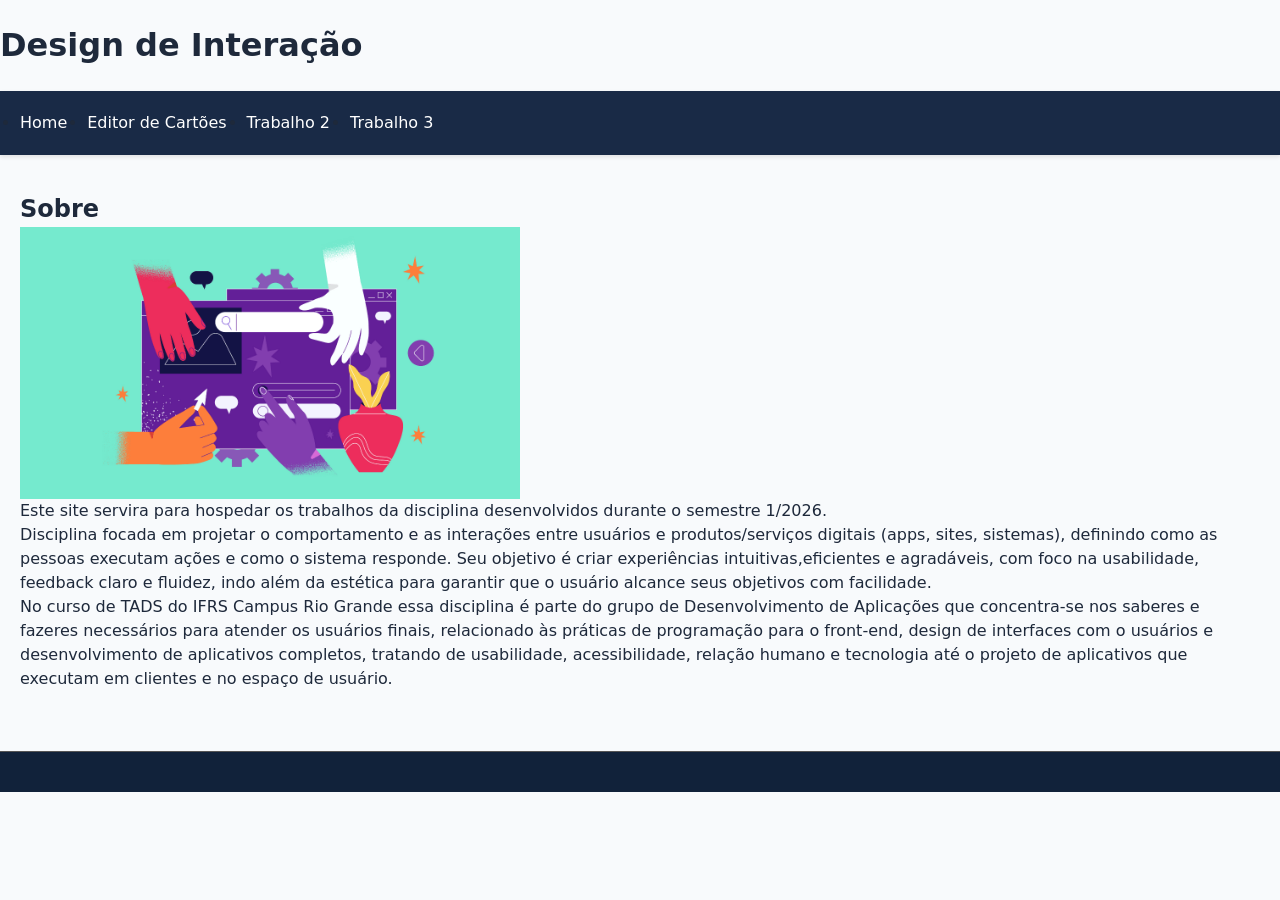
==== index.html @ 145cc91b "header web comp" ====
<!DOCTYPE html>
<html lang="pt-br">
<head>
    <meta charset="UTF-8">
    <meta name="viewport" content="width=device-width, initial-scale=1.0">
    <title>Repositorio de trabalhos</title>
    <link rel="stylesheet" href="estilo/estilo.css">

</head>
<body>

   
 <meu-header></meu-header>

    <main>
        <section>

            <h1>Sobre</h1>

            <div class="img-interacao">
                <picture>
                    <source 
                        srcset="./img/interacao.webp" 
                        type="image/webp"
                        media="(min-width: 1200px)">
                    <source 
                        srcset="./img/interacao.webp" 
                        type="image/webp"
                        media="(min-width: 800px)">
                    <img 
                        src="./img/interacao.webp" 
                        fetchpriority="low" 
                        alt="imagem" 
                        width="500" 
                        height="300">
                </picture>
            </div>

            <div class="textos">

                <p>
                    Este site servira para hospedar os trabalhos da disciplina
                    desenvolvidos durante o semestre 1/2026.
                </p>

                <p>
                    Disciplina focada em projetar o comportamento
                    e as interações entre usuários e produtos/serviços digitais
                    (apps, sites, sistemas), definindo como as pessoas executam 
                    ações e como o sistema responde. Seu objetivo é criar experiências 
                    intuitivas,eficientes e agradáveis, com foco na usabilidade, 
                    feedback claro e fluidez, indo além da estética para garantir que
                    o usuário alcance seus objetivos com facilidade.
                </p>

                <p>No curso de TADS do IFRS Campus Rio Grande essa disciplina é
                    parte do grupo de Desenvolvimento de Aplicações que concentra-se nos 
                    saberes e fazeres
                    necessários para atender os usuários finais, relacionado às práticas de
                    programação para o front-end, design de interfaces com o usuários e
                    desenvolvimento de aplicativos completos, tratando de usabilidade,
                    acessibilidade, relação humano e tecnologia até o projeto de aplicativos
                    que executam em clientes e no espaço de usuário. </p>
            </div>
           
        </section>

    </main>

    <footer class="footer"></footer>
    <script src="/js/header.js"></script>


    <script src="/js/main.js"></script>

</body>
</html>
---- estilo/estilo.css ----
:root {
    --primary: #2563eb;
    --danger: #ef4444;
    --bg-site: #f8fafc;
    --text-main: #1e293b;
}

* { box-sizing: border-box; margin: 0; padding: 0; }

body {
    font-family: 'Inter', system-ui, sans-serif;
    background-color: var(--bg-site);
    color: var(--text-main);
    line-height: 1.5;
    
}

main {
    padding: 20px;
}

.img-interacao img{
    max-width: 100%;
    height: auto;
    display: block;
}

.editor-layout {
    display: grid;
    grid-template-columns: 350px 1fr;
    gap: 30px;
    max-width: 1200px;
    margin: 30px auto;
    padding: 0 20px;
}

.controls {
    background: white;
    padding: 25px;
    border-radius: 12px;
    box-shadow: 0 4px 6px -1px rgba(0,0,0,0.1);
    height: fit-content;
    position: sticky;
    top: 20px;
}
.controls h2 { 
    margin-bottom: 20px; 
    font-size: 1.5rem; 
}
.global-controls label { 
    display: block; 
    margin: 15px 0 5px; 
    font-size: 0.9rem; 
    font-weight: 600; 
}

.global-controls input[type="file"] { width: 100%; }

.btn-add {
    width: 100%;
    padding: 12px;
    background: var(--primary);
    color: white;
    border: none;
    border-radius: 6px;
    cursor: pointer;
    margin-top: 20px;
    font-weight: bold;
    transition: background 0.2s;
}
.btn-add:hover { background: #1d4ed8; }

.btn-danger {
    width: 100%;
    padding: 10px;
    background: none;
    color: var(--danger);
    border: 1px solid var(--danger);
    border-radius: 6px;
    cursor: pointer;
    margin-top: 30px;
    font-weight: 600;
    transition: all 0.2s;
}
.btn-danger:hover { background: var(--danger); color: white; }

hr { border: 0; border-top: 1px solid #e2e8f0; margin: 25px 0; }
.empty-msg { text-align: center; color: #94a3b8; font-style: italic; margin-top: 20px; }

.item-controle {
    background: #efefef;
    padding: 15px;
    border-radius: 8px;
    margin-top: 15px;
    animation: slideIn 0.3s ease;
}

.item-controle input[type="text"] {
    width: 100%;
    padding: 10px;
    margin-bottom: 10px;
    border: 1px solid #cbd5e1;
    border-radius: 4px;
}

.preview { 
    display: flex; 
    justify-content: center; 
    align-items: flex-start; 
}
.cartao-canvas {
    width: 100%;
    max-width: 450px;
    aspect-ratio: 4/5;
    background: white;
    border-radius: 16px;
    box-shadow: 0 20px 25px -5px rgba(0,0,0,0.1), 0 10px 10px -5px rgba(0,0,0,0.04);
    position: relative;
    padding: 30px;
    overflow-y: auto;
    display: flex;
    flex-direction: column;
    gap: 15px;
    transition: background-color 0.3s;
}

.texto-dinamico {
    padding: 10px;
    border: 1px dashed transparent;
    word-wrap: break-word;
    transition: border-

}

.imagem-dinamica {
    max-width: 100%;
    height: auto;
    max-height: 200px;
}

.footer {
    background-color: #11223a;
    color: #fff;
    padding: 20px 0;
    text-align: center;
    margin-top: 40px;
    border-top: 1px solid #555;
}

.footer p {
    margin: 5px 0;
    font-size: 14px;
}

@media (max-width: 768px) {

    .editor-layout {
        display: flex; 
        flex-direction: column; 
        padding: 10px;
        margin: 10px auto;
        gap: 20px;
    }

    .preview {
        order: 1; 
        width: 100%;
    }

    .controls {
        order: 2;
        width: 100%;
        position: relative; 
        top: 0;
    }

    .cartao-canvas {
        max-width: 100%; 
        aspect-ratio: auto;
        min-height: 400px;
    }
}
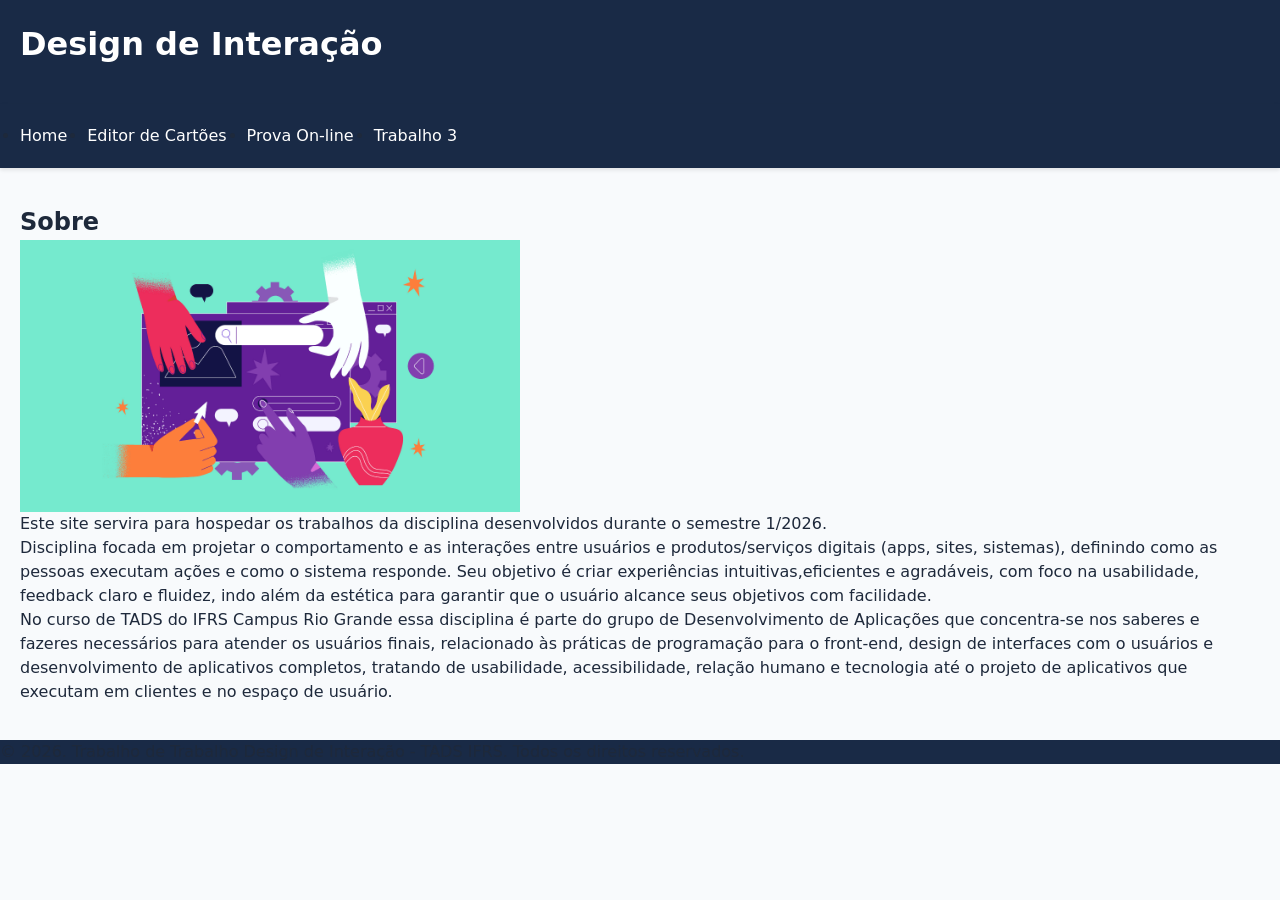
==== commit 93733a24: "footer" ====
--- a/index.html
+++ b/index.html
@@ -67,8 +67,10 @@
 
     </main>
 
-    <footer class="footer"></footer>
+    <meu-footer></meu-footer>
+
     <script src="/js/header.js"></script>
+    <script src="/js/footer.js"></script>
 
 
     <script src="/js/main.js"></script>
--- a/estilo/estilo.css
+++ b/estilo/estilo.css
@@ -114,7 +114,7 @@
     aspect-ratio: 4/5;
     background: white;
     border-radius: 16px;
-    box-shadow: 0 20px 25px -5px rgba(0,0,0,0.1), 0 10px 10px -5px rgba(0,0,0,0.04);
+    box-shadow: 0 20px 25px -0.20px rgba(0,0,0,0.1), 0 10px 10px -5px rgba(0,0,0,0.04);
     position: relative;
     padding: 30px;
     overflow-y: auto;
@@ -138,19 +138,7 @@
     max-height: 200px;
 }
 
-.footer {
-    background-color: #11223a;
-    color: #fff;
-    padding: 20px 0;
-    text-align: center;
-    margin-top: 40px;
-    border-top: 1px solid #555;
-}
 
-.footer p {
-    margin: 5px 0;
-    font-size: 14px;
-}
 
 @media (max-width: 768px) {
 
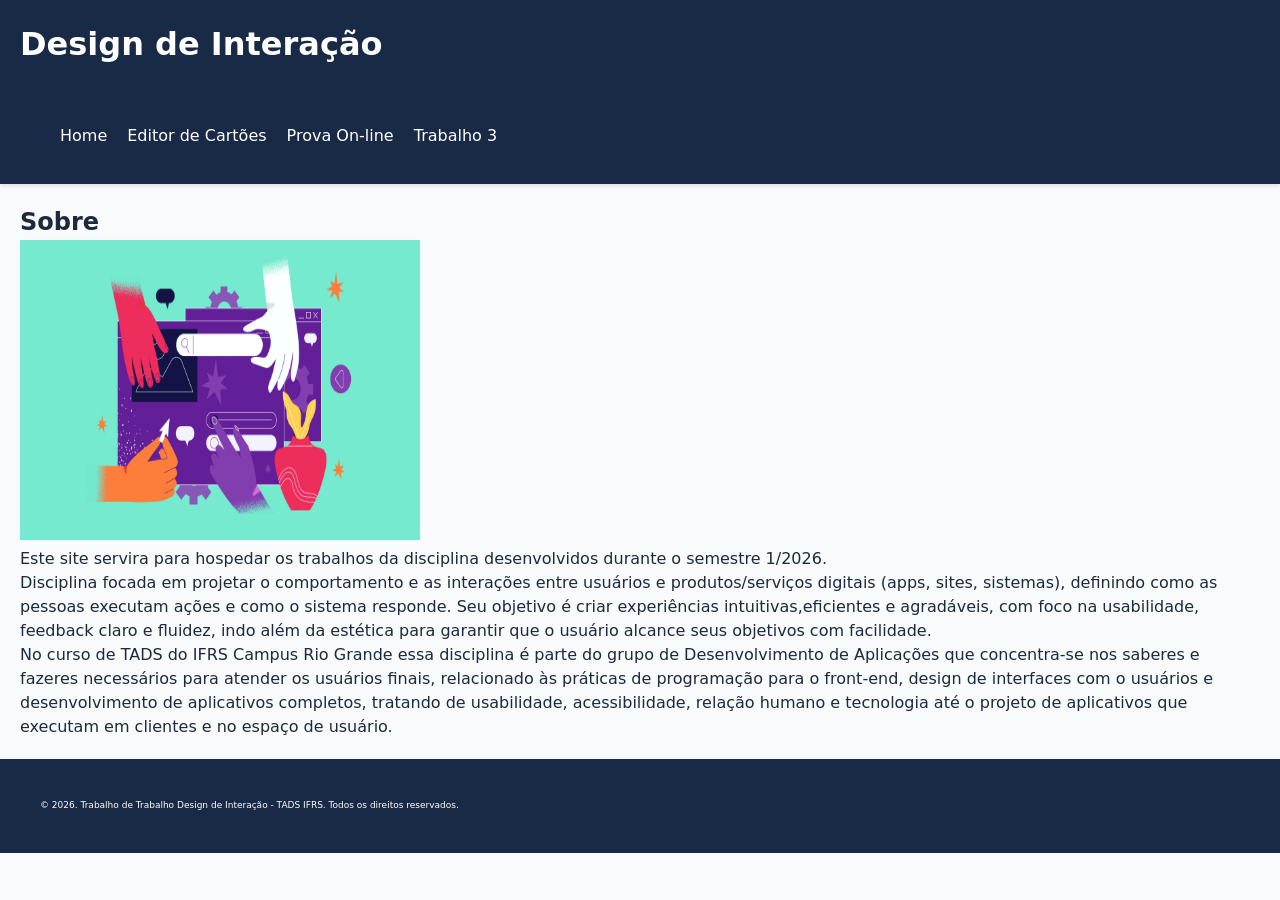
==== commit d9621058: "css fixes" ====
--- a/index.html
+++ b/index.html
@@ -24,14 +24,14 @@
                         type="image/webp"
                         media="(min-width: 1200px)">
                     <source 
-                        srcset="./img/interacao.webp" 
+                        srcset="./img/interacao2.webp" 
                         type="image/webp"
                         media="(min-width: 800px)">
                     <img 
-                        src="./img/interacao.webp" 
+                        src="./img/interacao3.webp" 
                         fetchpriority="low" 
                         alt="imagem" 
-                        width="500" 
+                        width="400" 
                         height="300">
                 </picture>
             </div>
--- a/estilo/estilo.css
+++ b/estilo/estilo.css
@@ -19,126 +19,11 @@
     padding: 20px;
 }
 
-.img-interacao img{
+.img-interacao {
+
     max-width: 100%;
     height: auto;
-    display: block;
 }
-
-.editor-layout {
-    display: grid;
-    grid-template-columns: 350px 1fr;
-    gap: 30px;
-    max-width: 1200px;
-    margin: 30px auto;
-    padding: 0 20px;
-}
-
-.controls {
-    background: white;
-    padding: 25px;
-    border-radius: 12px;
-    box-shadow: 0 4px 6px -1px rgba(0,0,0,0.1);
-    height: fit-content;
-    position: sticky;
-    top: 20px;
-}
-.controls h2 { 
-    margin-bottom: 20px; 
-    font-size: 1.5rem; 
-}
-.global-controls label { 
-    display: block; 
-    margin: 15px 0 5px; 
-    font-size: 0.9rem; 
-    font-weight: 600; 
-}
-
-.global-controls input[type="file"] { width: 100%; }
-
-.btn-add {
-    width: 100%;
-    padding: 12px;
-    background: var(--primary);
-    color: white;
-    border: none;
-    border-radius: 6px;
-    cursor: pointer;
-    margin-top: 20px;
-    font-weight: bold;
-    transition: background 0.2s;
-}
-.btn-add:hover { background: #1d4ed8; }
-
-.btn-danger {
-    width: 100%;
-    padding: 10px;
-    background: none;
-    color: var(--danger);
-    border: 1px solid var(--danger);
-    border-radius: 6px;
-    cursor: pointer;
-    margin-top: 30px;
-    font-weight: 600;
-    transition: all 0.2s;
-}
-.btn-danger:hover { background: var(--danger); color: white; }
-
-hr { border: 0; border-top: 1px solid #e2e8f0; margin: 25px 0; }
-.empty-msg { text-align: center; color: #94a3b8; font-style: italic; margin-top: 20px; }
-
-.item-controle {
-    background: #efefef;
-    padding: 15px;
-    border-radius: 8px;
-    margin-top: 15px;
-    animation: slideIn 0.3s ease;
-}
-
-.item-controle input[type="text"] {
-    width: 100%;
-    padding: 10px;
-    margin-bottom: 10px;
-    border: 1px solid #cbd5e1;
-    border-radius: 4px;
-}
-
-.preview { 
-    display: flex; 
-    justify-content: center; 
-    align-items: flex-start; 
-}
-.cartao-canvas {
-    width: 100%;
-    max-width: 450px;
-    aspect-ratio: 4/5;
-    background: white;
-    border-radius: 16px;
-    box-shadow: 0 20px 25px -0.20px rgba(0,0,0,0.1), 0 10px 10px -5px rgba(0,0,0,0.04);
-    position: relative;
-    padding: 30px;
-    overflow-y: auto;
-    display: flex;
-    flex-direction: column;
-    gap: 15px;
-    transition: background-color 0.3s;
-}
-
-.texto-dinamico {
-    padding: 10px;
-    border: 1px dashed transparent;
-    word-wrap: break-word;
-    transition: border-
-
-}
-
-.imagem-dinamica {
-    max-width: 100%;
-    height: auto;
-    max-height: 200px;
-}
-
-
 
 @media (max-width: 768px) {
 
@@ -167,4 +52,5 @@
         aspect-ratio: auto;
         min-height: 400px;
     }
-}+}
+
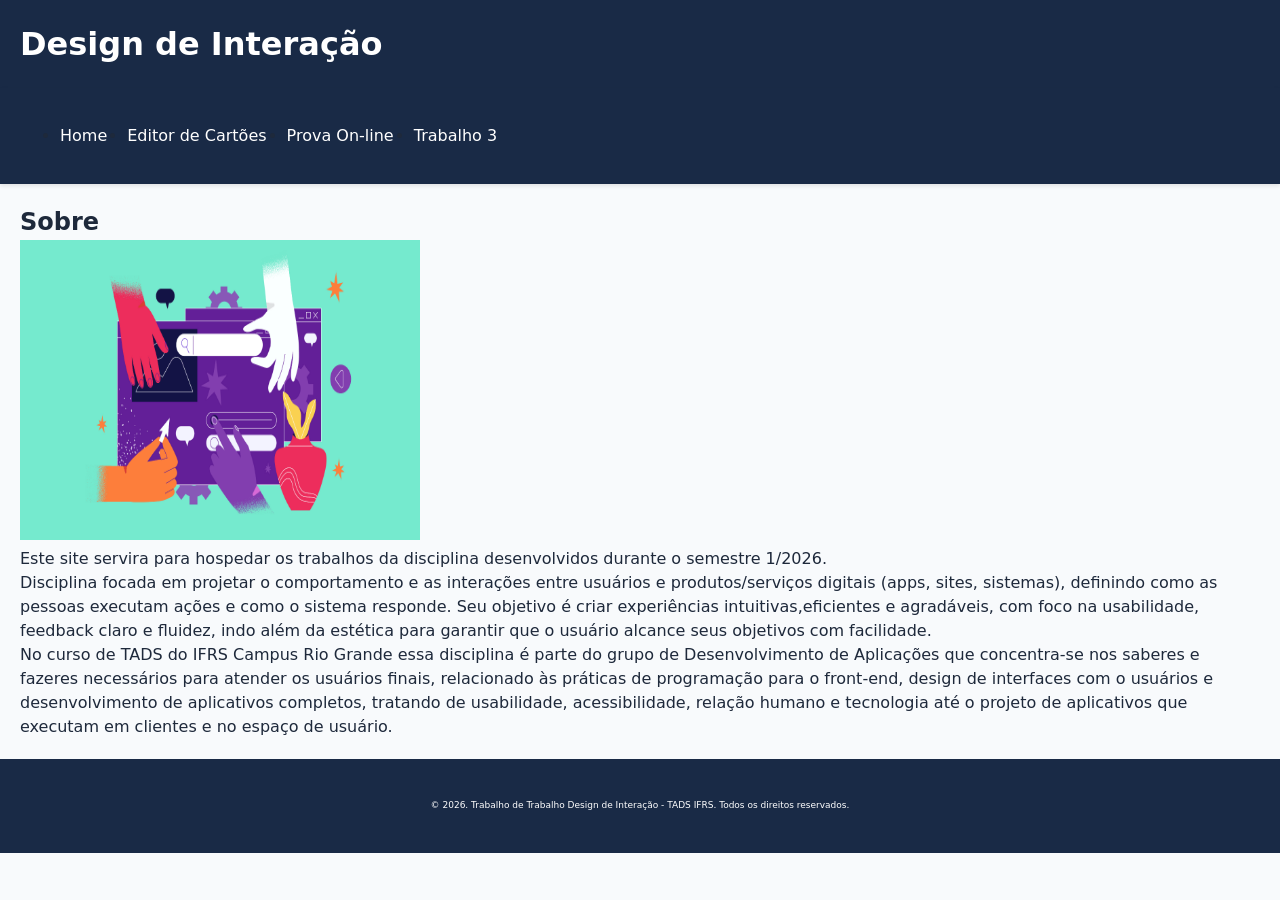
==== commit c55d0e19: "path fixes" ====
--- a/index.html
+++ b/index.html
@@ -69,11 +69,11 @@
 
     <meu-footer></meu-footer>
 
-    <script src="/js/header.js"></script>
-    <script src="/js/footer.js"></script>
+    <script src="js/header.js"></script>
+    <script src="js/footer.js"></script>
 
 
-    <script src="/js/main.js"></script>
+    <script src="js/main.js"></script>
 
 </body>
 </html>
--- a/estilo/estilo.css
+++ b/estilo/estilo.css
@@ -21,8 +21,8 @@
 
 .img-interacao {
 
-    max-width: 100%;
-    height: auto;
+    width: 480px;
+
 }
 
 @media (max-width: 768px) {
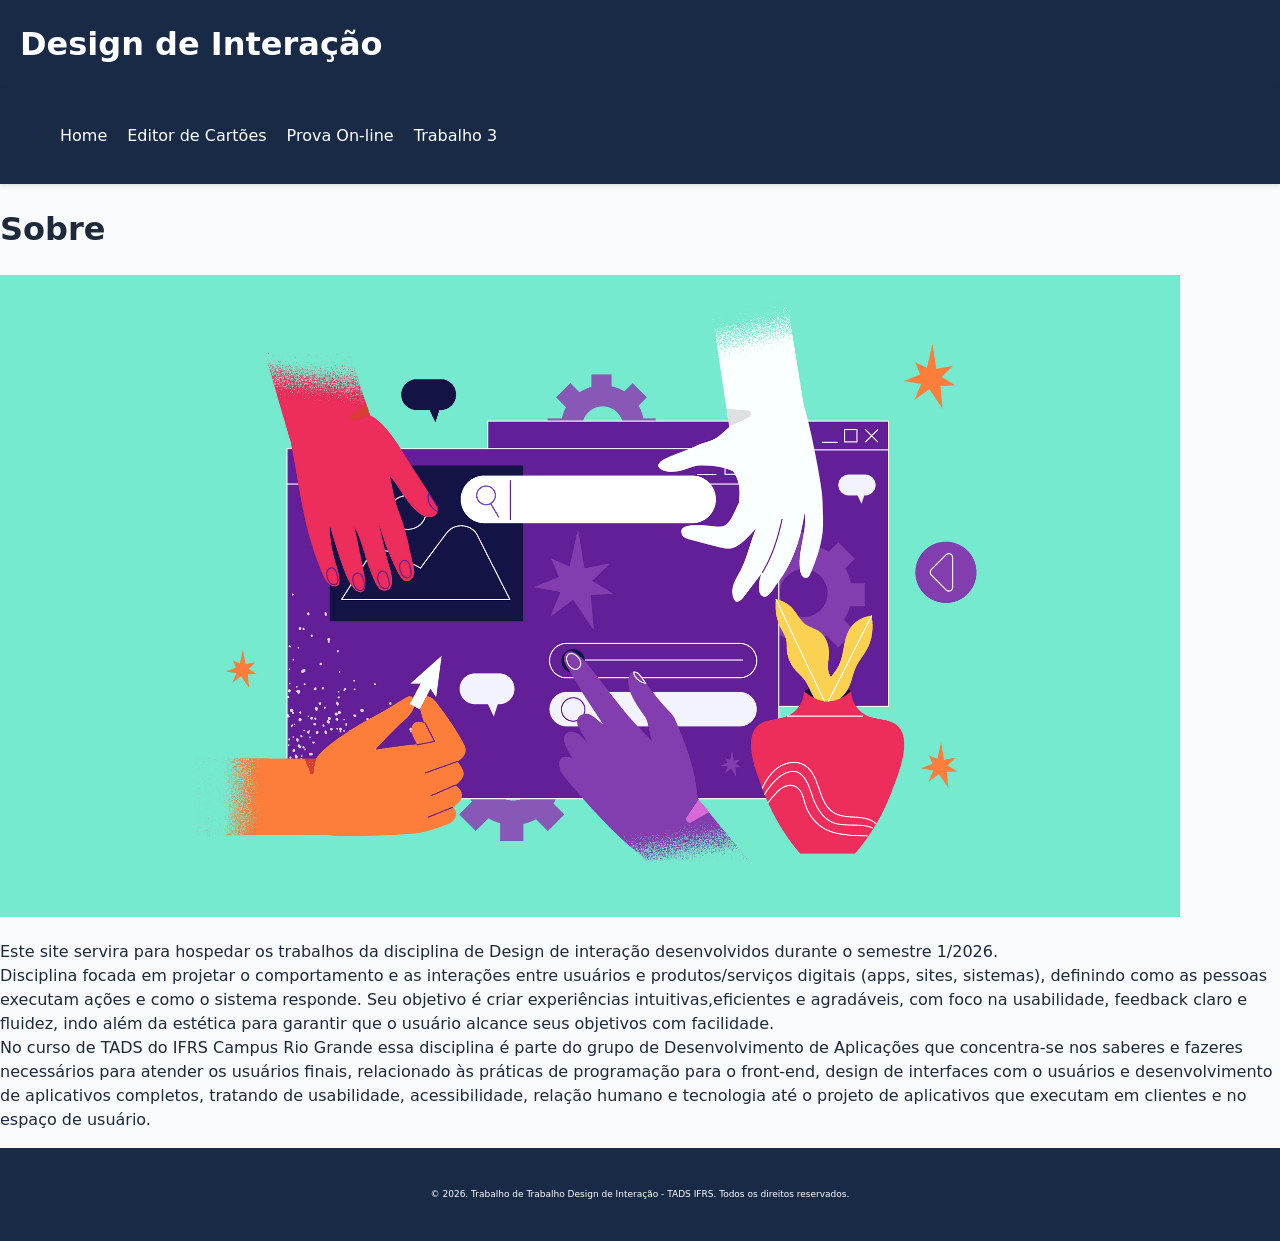
==== commit 7da86e66: "add: template" ====
--- a/index.html
+++ b/index.html
@@ -12,65 +12,58 @@
    
  <meu-header></meu-header>
 
-    <main>
-        <section>
 
-            <h1>Sobre</h1>
+ <!-- onde o componente é usado -->
+    <meu-template>
+        <span slot="titulo">Sobre</span>
+        <img slot="imagem" src="./img/interacao.webp" alt="imagem">
+        <span slot="conteudo">
 
-            <div class="img-interacao">
-                <picture>
-                    <source 
-                        srcset="./img/interacao.webp" 
-                        type="image/webp"
-                        media="(min-width: 1200px)">
-                    <source 
-                        srcset="./img/interacao2.webp" 
-                        type="image/webp"
-                        media="(min-width: 800px)">
-                    <img 
-                        src="./img/interacao3.webp" 
-                        fetchpriority="low" 
-                        alt="imagem" 
-                        width="400" 
-                        height="300">
-                </picture>
-            </div>
+                            Este site servira para hospedar os trabalhos da disciplina de Design de interação
+                            desenvolvidos durante o semestre 1/2026.
+                            <br>
+                            Disciplina focada em projetar o comportamento
+                            e as interações entre usuários e produtos/serviços digitais
+                            (apps, sites, sistemas), definindo como as pessoas executam 
+                            ações e como o sistema responde. Seu objetivo é criar experiências 
+                            intuitivas,eficientes e agradáveis, com foco na usabilidade, 
+                            feedback claro e fluidez, indo além da estética para garantir que
+                            o usuário alcance seus objetivos com facilidade.
+                            <br>
+                            No curso de TADS do IFRS Campus Rio Grande essa disciplina é
+                            parte do grupo de Desenvolvimento de Aplicações que concentra-se nos 
+                            saberes e fazeres
+                            necessários para atender os usuários finais, relacionado às práticas de
+                            programação para o front-end, design de interfaces com o usuários e
+                            desenvolvimento de aplicativos completos, tratando de usabilidade,
+                            acessibilidade, relação humano e tecnologia até o projeto de aplicativos
+                            que executam em clientes e no espaço de usuário.
 
-            <div class="textos">
+                        </span>
+    </meu-template>
 
-                <p>
-                    Este site servira para hospedar os trabalhos da disciplina
-                    desenvolvidos durante o semestre 1/2026.
-                </p>
+   
+    <template id="meu-template">
 
-                <p>
-                    Disciplina focada em projetar o comportamento
-                    e as interações entre usuários e produtos/serviços digitais
-                    (apps, sites, sistemas), definindo como as pessoas executam 
-                    ações e como o sistema responde. Seu objetivo é criar experiências 
-                    intuitivas,eficientes e agradáveis, com foco na usabilidade, 
-                    feedback claro e fluidez, indo além da estética para garantir que
-                    o usuário alcance seus objetivos com facilidade.
-                </p>
+        <style>
 
-                <p>No curso de TADS do IFRS Campus Rio Grande essa disciplina é
-                    parte do grupo de Desenvolvimento de Aplicações que concentra-se nos 
-                    saberes e fazeres
-                    necessários para atender os usuários finais, relacionado às práticas de
-                    programação para o front-end, design de interfaces com o usuários e
-                    desenvolvimento de aplicativos completos, tratando de usabilidade,
-                    acessibilidade, relação humano e tecnologia até o projeto de aplicativos
-                    que executam em clientes e no espaço de usuário. </p>
-            </div>
-           
-        </section>
+        /* css da seção */
 
-    </main>
+        </style>
+        <div class="secao">
+
+            <h1><slot name="titulo"></slot></h1>
+            <slot name="imagem"></slot>
+            <p><slot name="conteudo"></slot></p>
+            
+        </div>
+    </template>
 
     <meu-footer></meu-footer>
 
     <script src="js/header.js"></script>
     <script src="js/footer.js"></script>
+    <script src="js/template.js"></script>
 
 
     <script src="js/main.js"></script>
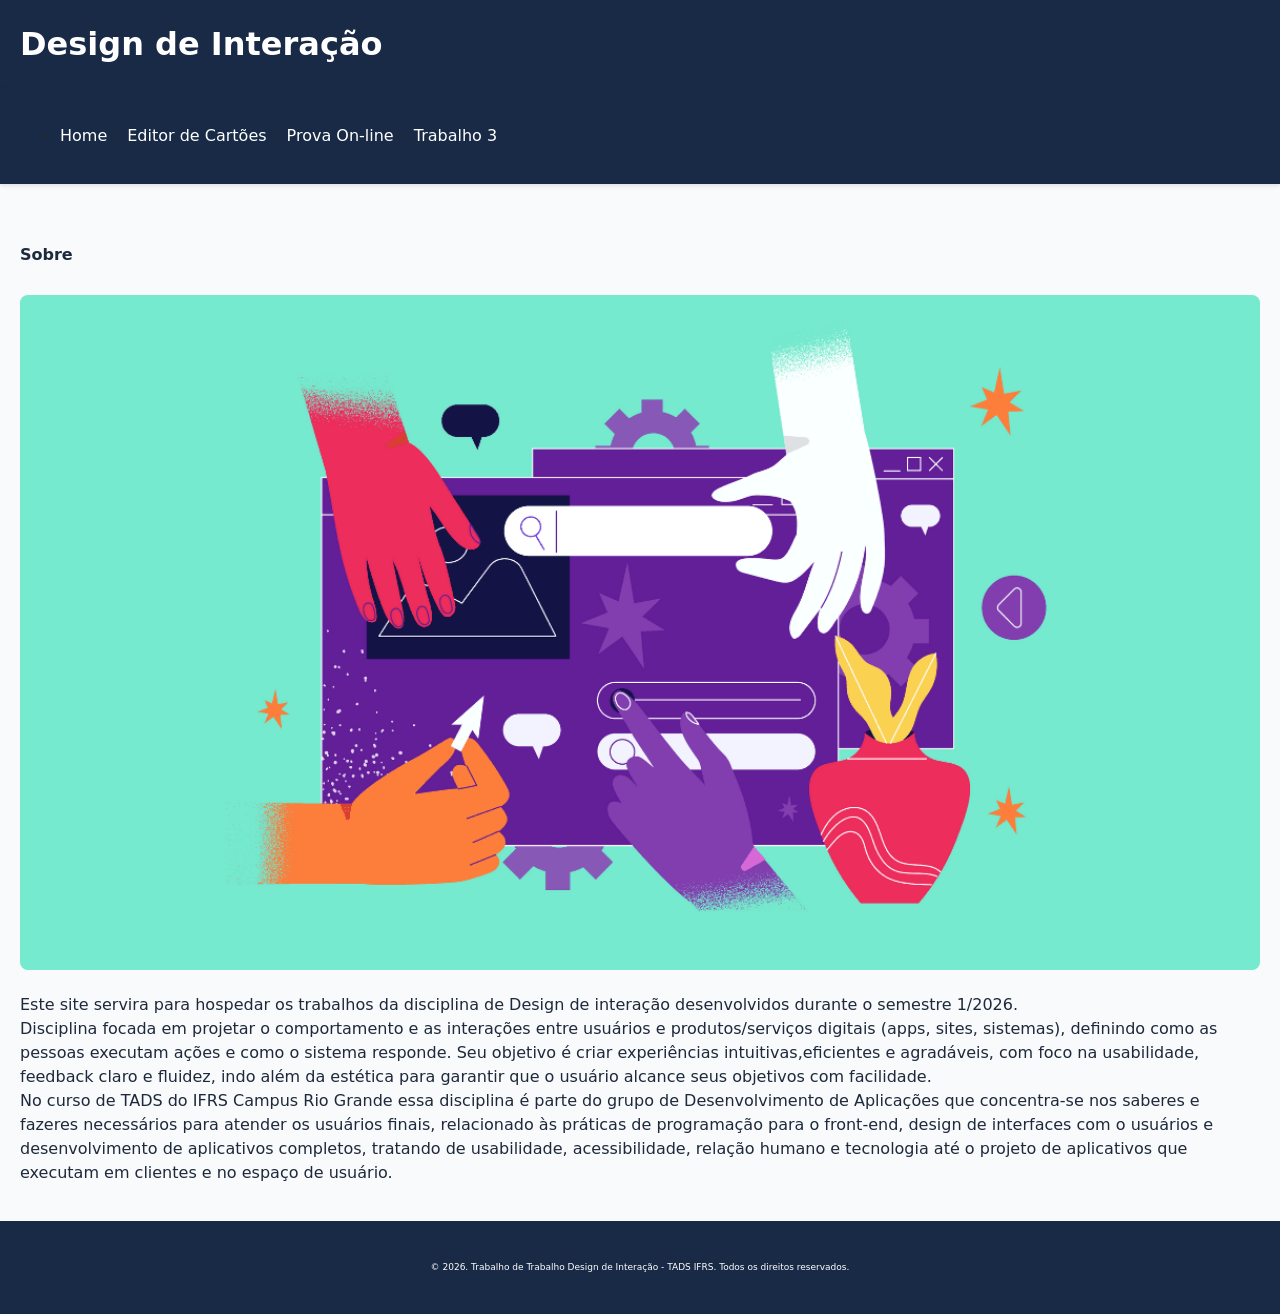
==== commit 97021fc4: "add: css template index" ====
--- a/index.html
+++ b/index.html
@@ -12,8 +12,6 @@
    
  <meu-header></meu-header>
 
-
- <!-- onde o componente é usado -->
     <meu-template>
         <span slot="titulo">Sobre</span>
         <img slot="imagem" src="./img/interacao.webp" alt="imagem">
@@ -46,8 +44,17 @@
     <template id="meu-template">
 
         <style>
-
-        /* css da seção */
+            
+            div {
+            padding: 20px;
+        }
+        ::slotted(img) {
+            width: 100%;
+            border-radius: 8px;
+        }
+        ::slotted(span) {
+            font-size: 16px;
+        }
 
         </style>
         <div class="secao">
@@ -55,7 +62,7 @@
             <h1><slot name="titulo"></slot></h1>
             <slot name="imagem"></slot>
             <p><slot name="conteudo"></slot></p>
-            
+
         </div>
     </template>
 
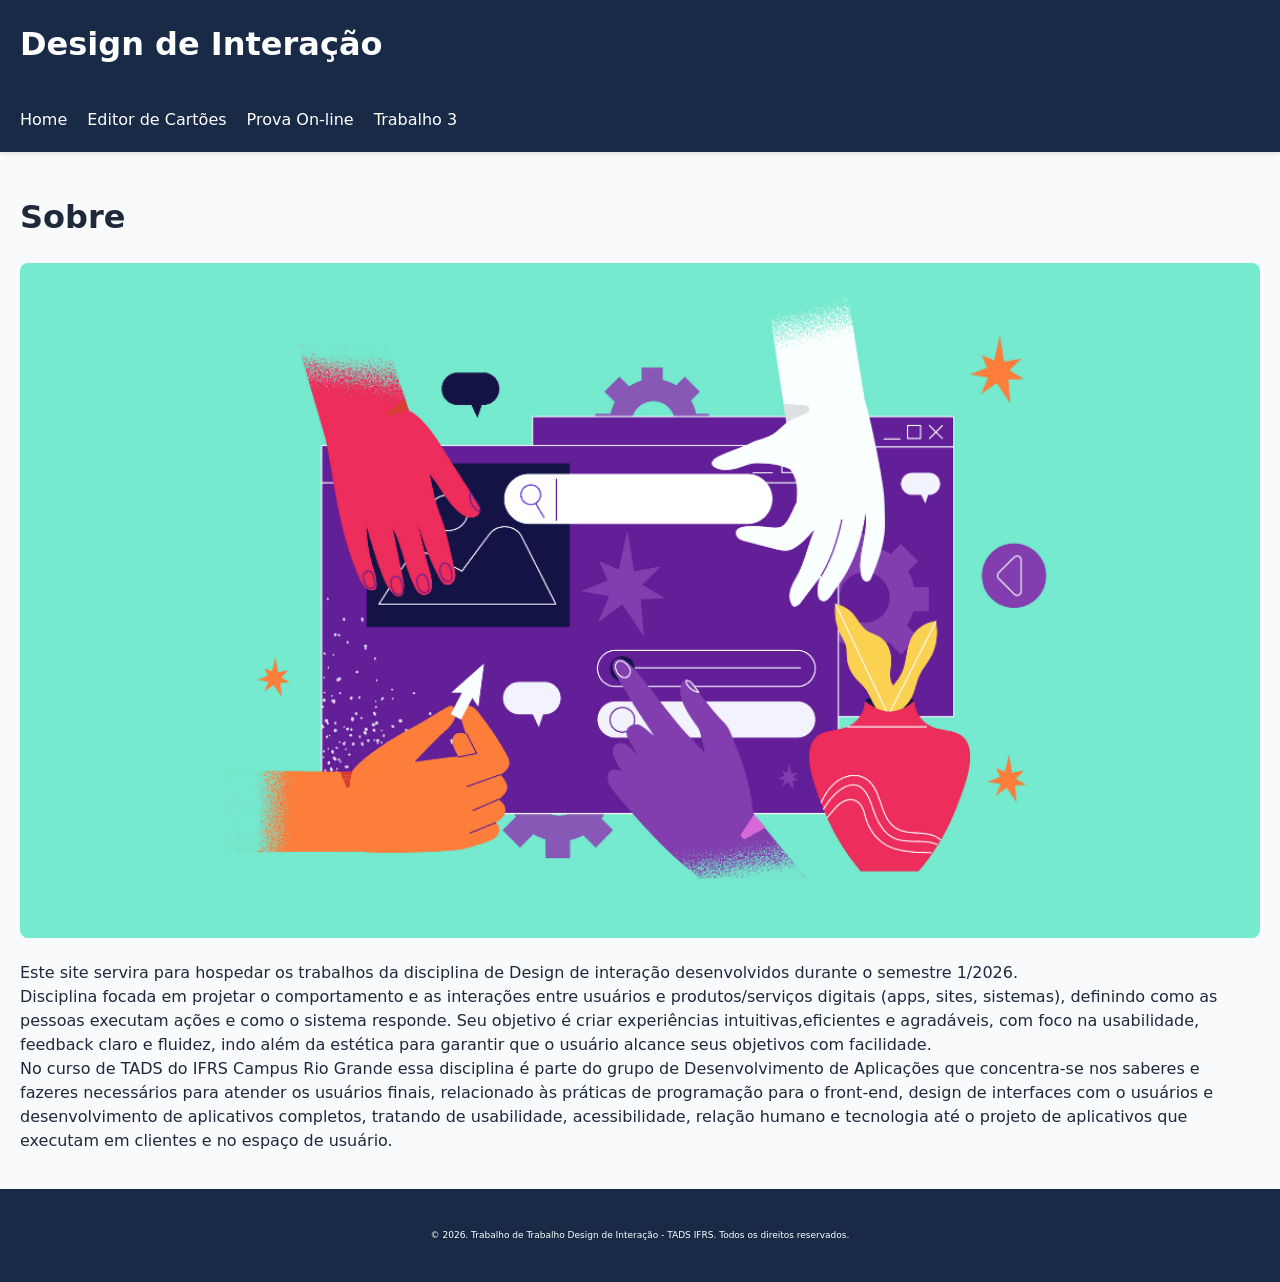
==== commit 970fbe04: "fix: css prova e header" ====
--- a/index.html
+++ b/index.html
@@ -13,7 +13,7 @@
  <meu-header></meu-header>
 
     <meu-template>
-        <span slot="titulo">Sobre</span>
+        <span  class="titulo-sobre" slot="titulo">Sobre</span>
         <img slot="imagem" src="./img/interacao.webp" alt="imagem">
         <span slot="conteudo">
 
@@ -44,9 +44,10 @@
     <template id="meu-template">
 
         <style>
-            
-            div {
+
+        div {
             padding: 20px;
+
         }
         ::slotted(img) {
             width: 100%;
@@ -56,6 +57,7 @@
             font-size: 16px;
         }
 
+       
         </style>
         <div class="secao">
 
--- a/estilo/estilo.css
+++ b/estilo/estilo.css
@@ -19,11 +19,11 @@
     padding: 20px;
 }
 
-.img-interacao {
 
-    width: 480px;
+ .titulo-sobre{
+             font-size: 2rem;
+        }
 
-}
 
 @media (max-width: 768px) {
 
